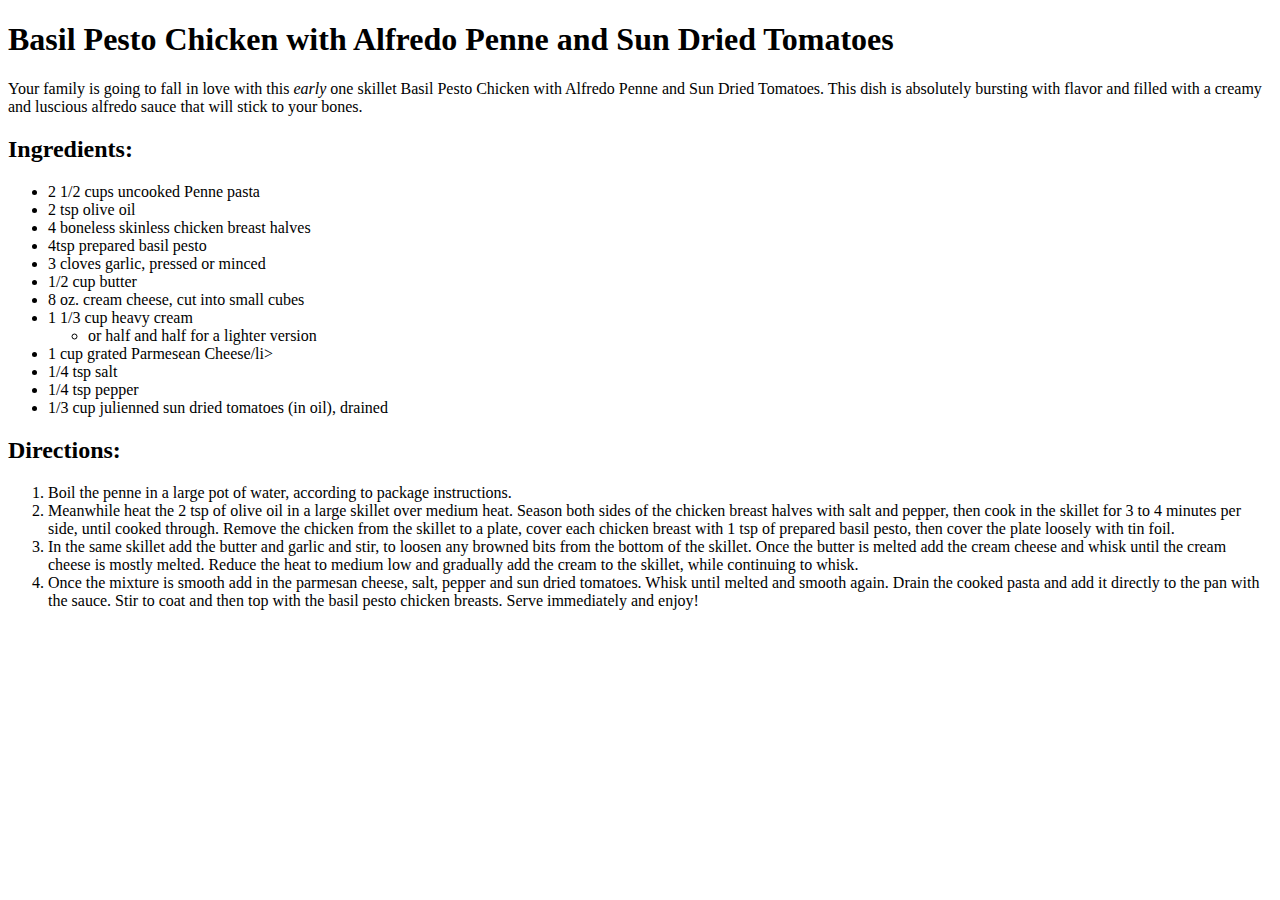
==== recipe2.html @ 63f26fef "hyperlink" ====
<!DOCTYPE html>
<html>
<head>
  <title>Recipes- Basil Pesto Chicken with Alfredo Penne and Sun Dried Tomatoes</title>
  <meta charset="utf-8">
</head>
<body>
  <h1>Basil Pesto Chicken with Alfredo Penne and Sun Dried Tomatoes</h1>

  <p>Your family is going to fall in love with this <em>early</em> one skillet Basil Pesto Chicken with Alfredo Penne and Sun Dried Tomatoes. This dish is absolutely bursting with flavor and filled with a creamy and luscious alfredo sauce that will stick to your bones.</p>

  <h2>Ingredients:</h2>
  <ul>
      <li> 2 1/2 cups uncooked Penne pasta</li>
      <li> 2 tsp olive oil</li>
      <li> 4 boneless skinless chicken breast halves</li>
      <li> 4tsp prepared basil pesto</li>
      <li> 3 cloves garlic, pressed or minced</li>
      <li> 1/2 cup butter</li>
      <li> 8 oz. cream cheese, cut into small cubes</li>
      <li> 1 1/3 cup heavy cream
      <ul>
        <li> or half and half for a lighter version</li>
      </ul>
    </li>
      <li>1 cup grated Parmesean Cheese/li>
      <li>1/4 tsp salt</li>
      <li>1/4 tsp pepper</li>
      <li>1/3 cup julienned sun dried tomatoes (in oil), drained</li>
  </ul>

  <h2>Directions:</h2>
  <ol>
      <li> Boil the penne in a large pot of water, according to package instructions.</li>
      <li> Meanwhile heat the 2 tsp of olive oil in a large skillet over medium heat. Season both sides of the chicken breast halves with salt and pepper, then cook in the skillet for 3 to 4 minutes per side, until cooked through. Remove the chicken from the skillet to a plate, cover each chicken breast with 1 tsp of prepared basil pesto, then cover the plate loosely with tin foil.</li>
      <li> In the same skillet add the butter and garlic and stir, to loosen any browned bits from the bottom of the skillet. Once the butter is melted add the cream cheese and whisk until the cream cheese is mostly melted. Reduce the heat to medium low and gradually add the cream to the skillet, while continuing to whisk.</li>
      <li> Once the mixture is smooth add in the parmesan cheese, salt, pepper and sun dried tomatoes. Whisk until melted and smooth again. Drain the cooked pasta and add it directly to the pan with the sauce. Stir to coat and then top with the basil pesto chicken breasts. Serve immediately and enjoy!</li>
  </ol>

  </body>
  </html>
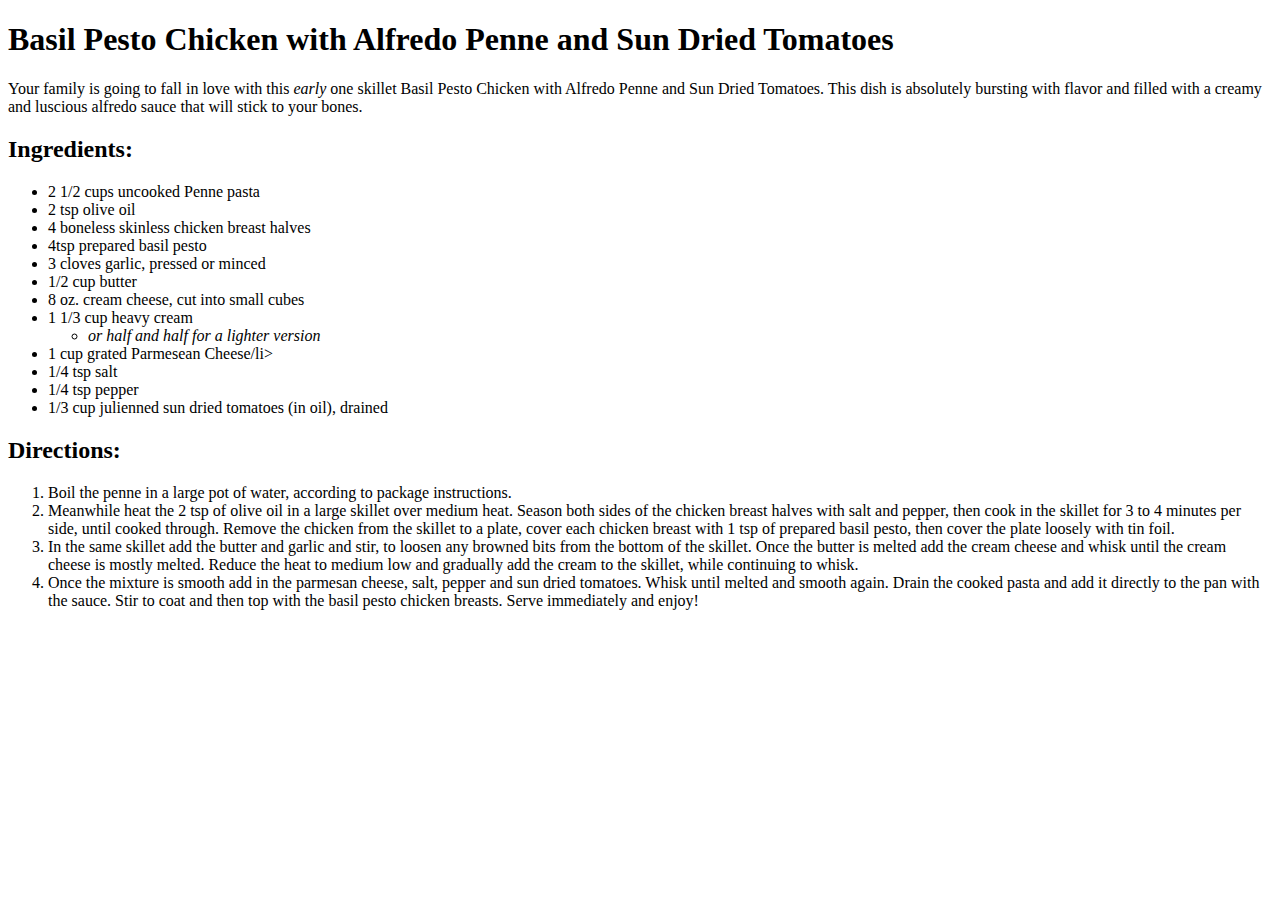
==== commit ffa80eb3: "commit" ====
--- a/recipe2.html
+++ b/recipe2.html
@@ -20,7 +20,7 @@
       <li> 8 oz. cream cheese, cut into small cubes</li>
       <li> 1 1/3 cup heavy cream
       <ul>
-        <li> or half and half for a lighter version</li>
+        <li><em>or half and half for a lighter version</em></li>
       </ul>
     </li>
       <li>1 cup grated Parmesean Cheese/li>
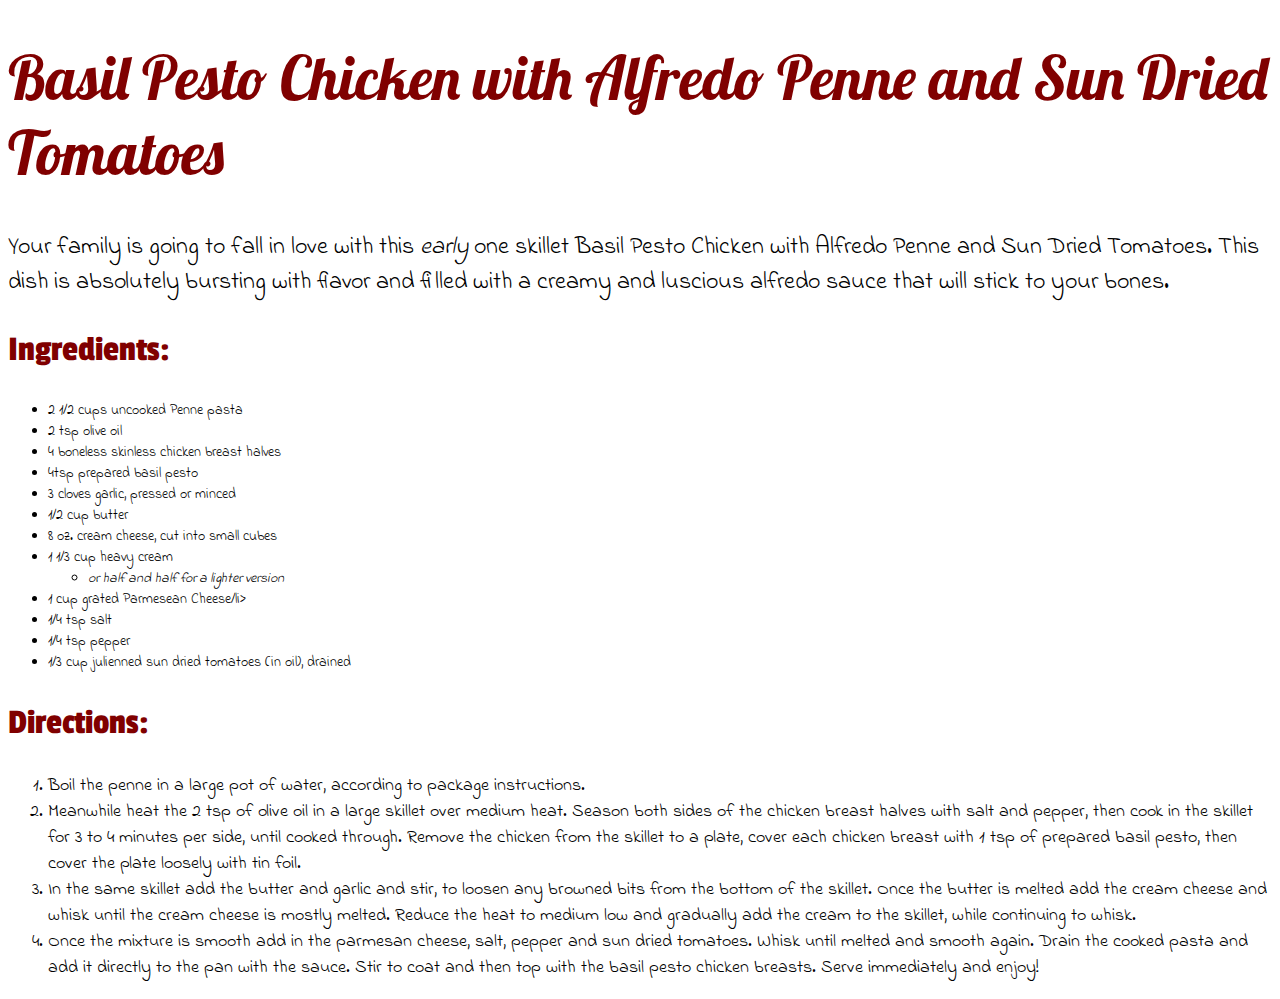
==== commit 74810ae4: "coding challenge 2" ====
--- a/recipe2.html
+++ b/recipe2.html
@@ -3,6 +3,7 @@
 <head>
   <title>Recipes- Basil Pesto Chicken with Alfredo Penne and Sun Dried Tomatoes</title>
   <meta charset="utf-8">
+  <link rel="stylesheet" href="style.css">
 </head>
 <body>
   <h1>Basil Pesto Chicken with Alfredo Penne and Sun Dried Tomatoes</h1>
--- a/style.css
+++ b/style.css
@@ -0,0 +1,30 @@
+@import url(https://fonts.googleapis.com/css?family=Passion+One:400,700,900);
+@import url(https://fonts.googleapis.com/css?family=Indie+Flower);
+@import url(https://fonts.googleapis.com/css?family=Lobster);
+
+
+body{
+  font-family: "Indie Flower",cursive;
+  font-size: 1.5em;
+}
+
+h1{
+  font-family: "Lobster",cursive;
+  font-weight: 400;
+  color: Maroon;
+  font-size: 60px;
+
+}
+
+h2{
+  font-family: "Passion One",cursive;
+  color: Maroon;
+  font-weight: 400;
+}
+
+ul{
+  font-size: 14px;
+}
+ol{
+  font-size: 18px;
+}
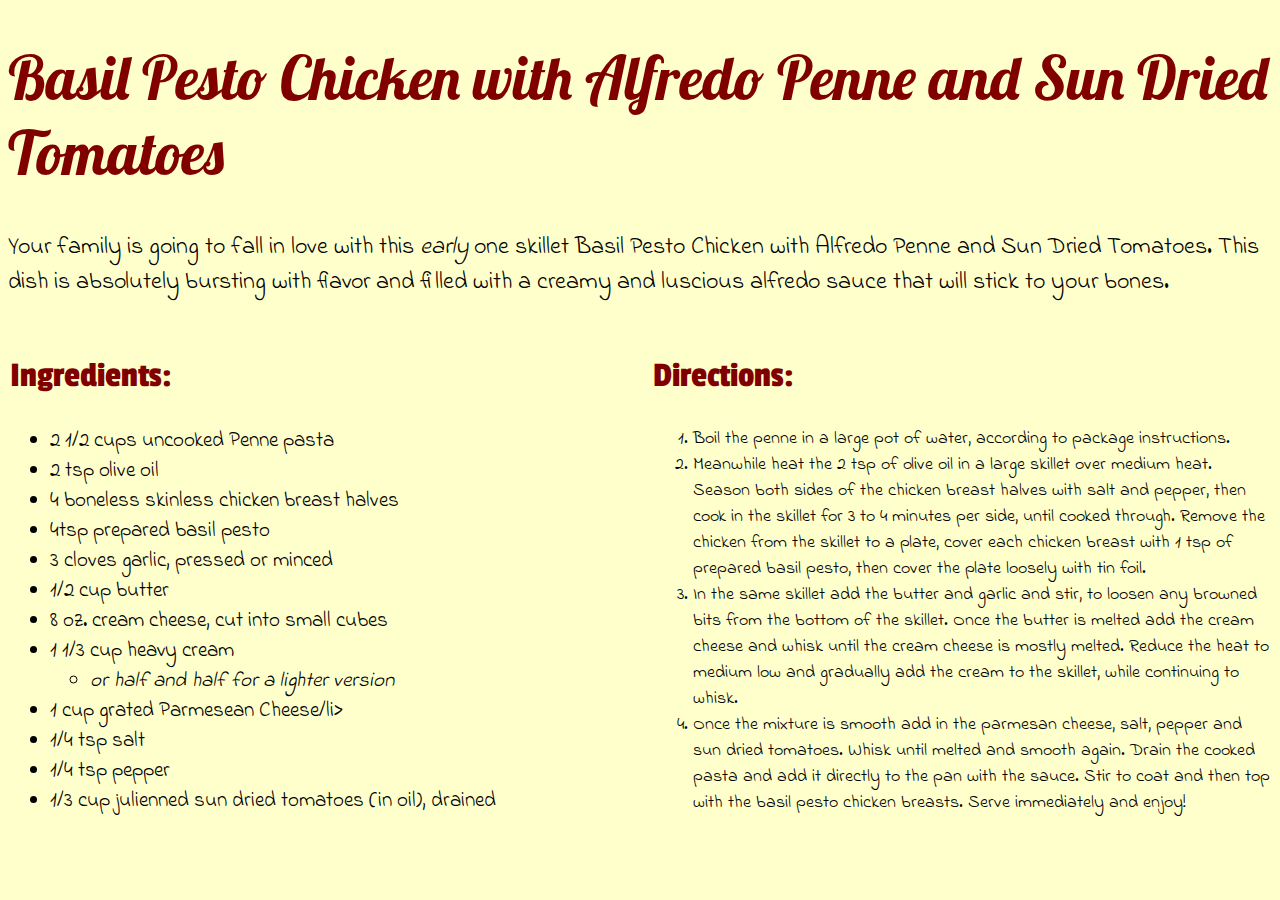
==== commit f32f8772: "coding check up 3" ====
--- a/recipe2.html
+++ b/recipe2.html
@@ -10,6 +10,8 @@
 
   <p>Your family is going to fall in love with this <em>early</em> one skillet Basil Pesto Chicken with Alfredo Penne and Sun Dried Tomatoes. This dish is absolutely bursting with flavor and filled with a creamy and luscious alfredo sauce that will stick to your bones.</p>
 
+  <div id ="container" class="recipe2">
+     <div id="ingredients" class="example1">
   <h2>Ingredients:</h2>
   <ul>
       <li> 2 1/2 cups uncooked Penne pasta</li>
@@ -29,7 +31,8 @@
       <li>1/4 tsp pepper</li>
       <li>1/3 cup julienned sun dried tomatoes (in oil), drained</li>
   </ul>
-
+</div>
+<div id="directions" class="example2">
   <h2>Directions:</h2>
   <ol>
       <li> Boil the penne in a large pot of water, according to package instructions.</li>
@@ -37,6 +40,7 @@
       <li> In the same skillet add the butter and garlic and stir, to loosen any browned bits from the bottom of the skillet. Once the butter is melted add the cream cheese and whisk until the cream cheese is mostly melted. Reduce the heat to medium low and gradually add the cream to the skillet, while continuing to whisk.</li>
       <li> Once the mixture is smooth add in the parmesan cheese, salt, pepper and sun dried tomatoes. Whisk until melted and smooth again. Drain the cooked pasta and add it directly to the pan with the sauce. Stir to coat and then top with the basil pesto chicken breasts. Serve immediately and enjoy!</li>
   </ol>
-
+</div>
+</div>
   </body>
   </html>
--- a/style.css
+++ b/style.css
@@ -6,6 +6,7 @@
 body{
   font-family: "Indie Flower",cursive;
   font-size: 1.5em;
+  background-color: #FFFFCC;
 }
 
 h1{
@@ -13,7 +14,6 @@
   font-weight: 400;
   color: Maroon;
   font-size: 60px;
-
 }
 
 h2{
@@ -23,8 +23,26 @@
 }
 
 ul{
-  font-size: 14px;
+  font-size: 21px;
 }
 ol{
   font-size: 18px;
 }
+
+
+
+#ingredients {
+  width: 49%;
+  padding: 1px;
+  margin: 1px;
+float: left;
+box-sizing: border-box;
+}
+
+#directions {
+  width: 49%;
+  padding: 1px;
+  margin: 1px;
+float: right;
+box-sizing: border-box;
+}
